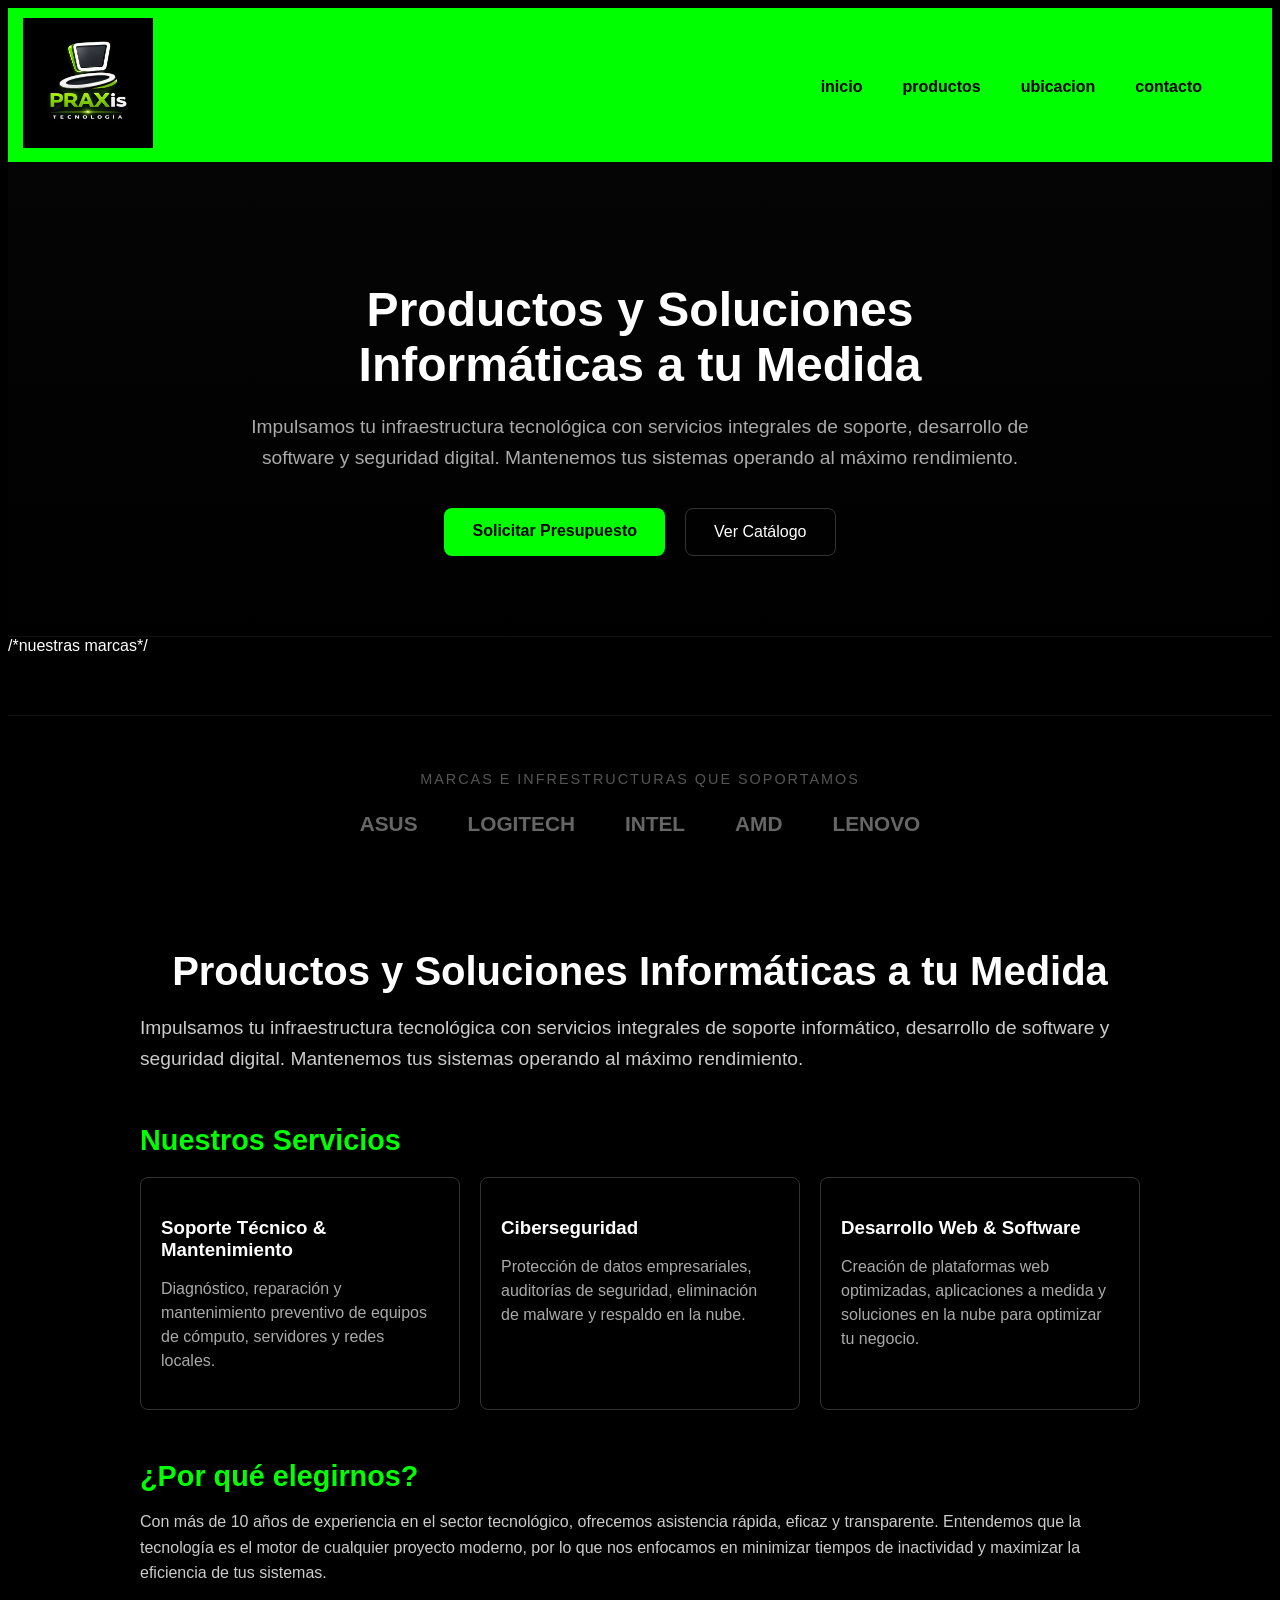
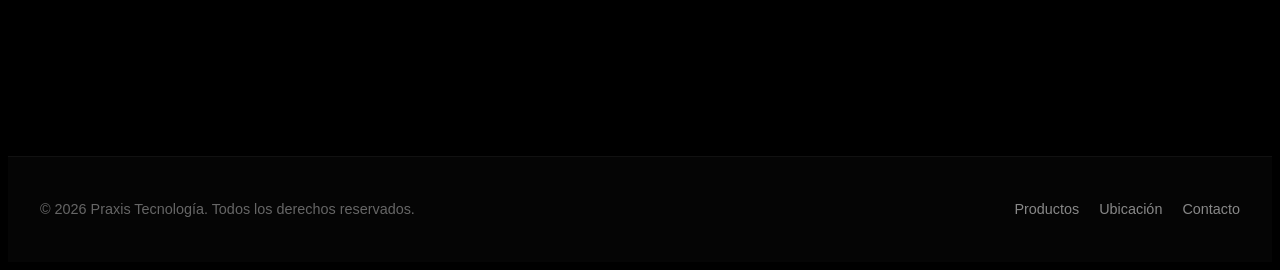
==== index.html @ f0b59605 "primer commit" ====
<!DOCTYPE html>
<html lang="es">
<head>
    <meta charset="UTF-8">
    <meta name="viewport" content="width=device-width, initial-scale=1.0">
    <title>praxis tecnologia</title>
    <link rel="stylesheet" href="./CSS/styles.css">
</head>
<body>

    <head>
<header class="site-header" id="siteHeader">
 <div class="container header-inner">
    <a href="#top" class="brand" aria-label="Praxis Tecnología - Inicio">
        <img src="./media/praxis logo.jpeg" alt="Praxis Tecnología" class="header-logo">
    </a>

    <nav class="main-nav" id="mainNav" aria-label="Navegación principal">
    <nav class="main-nav" id="mainNav" aria-label="Navegación principal">
        <ul class="menu">
            <li><a href="#">inicio</a></li>
            <li><a href="./page/productos.html">productos</a></li>
            <li><a href="./page/ubicacion.html">ubicacion</a></li>
            <li><a href="./page/contactos.html">contacto</a></li>
        </ul>
    </nav>
  </div>
</header>
         <section class="hero-section">
    <div class="hero-content">
        <h1>Productos y Soluciones Informáticas a tu Medida</h1>
        <p>Impulsamos tu infraestructura tecnológica con servicios integrales de soporte, desarrollo de software y seguridad digital. Mantenemos tus sistemas operando al máximo rendimiento.</p>
        <div class="hero-buttons">
            <a href="./page/contactos.html" class="btn-hero-primary">Solicitar Presupuesto</a>
            <a href="./page/productos.html" class="btn-hero-secondary">Ver Catálogo</a>
        </div>
    </div>
</section>

/*nuestras marcas*/
<section class="marcas-section">
    <p>Marcas e Infrestructuras que Soportamos</p>
    <div class="marcas-grid">
        <span>ASUS</span>
        <span>LOGITECH</span>
        <span>INTEL</span>
        <span>AMD</span>
        <span>LENOVO</span>
    </div>
</section>


    
    <main style="padding: 40px 20px; max-width: 1000px; margin: 0 auto;">

        <!-- Sección de Bienvenida / Hero -->
        <section id="inicio" style="margin-bottom: 50px;">
            <h1 style="font-size: 2.5rem; margin-bottom: 15px;">Productos y Soluciones Informáticas a tu Medida</h1>
            <p style="font-size: 1.2rem; line-height: 1.6; color: #cccccc;">
                Impulsamos tu infraestructura tecnológica con servicios integrales de soporte informático, 
                desarrollo de software y seguridad digital. Mantenemos tus sistemas operando al máximo rendimiento.
            </p>
        </section>

        <!-- Sección de Servicios / Características -->
        <section id="servicios" style="margin-bottom: 50px;">
            <h2 style="font-size: 1.8rem; margin-bottom: 20px; color: lime;">Nuestros Servicios</h2>
            
            <div style="display: flex; flex-wrap: wrap; gap: 20px;">
                <!-- Servicio 1 -->
                <article style="border: 1px solid #333; padding: 20px; border-radius: 8px; flex: 1 1 250px;">
                    <h3 style="margin-bottom: 10px;">Soporte Técnico & Mantenimiento</h3>
                    <p style="line-height: 1.5; color: #aaaaaa;">
                        Diagnóstico, reparación y mantenimiento preventivo de equipos de cómputo, servidores y redes locales.
                    </p>
                </article>

                <!-- Servicio 2 -->
                <article style="border: 1px solid #333; padding: 20px; border-radius: 8px; flex: 1 1 250px;">
                    <h3 style="margin-bottom: 10px;">Ciberseguridad</h3>
                    <p style="line-height: 1.5; color: #aaaaaa;">
                        Protección de datos empresariales, auditorías de seguridad, eliminación de malware y respaldo en la nube.
                    </p>
                </article>

                <!-- Servicio 3 -->
                <article style="border: 1px solid #333; padding: 20px; border-radius: 8px; flex: 1 1 250px;">
                    <h3 style="margin-bottom: 10px;">Desarrollo Web & Software</h3>
                    <p style="line-height: 1.5; color: #aaaaaa;">
                        Creación de plataformas web optimizadas, aplicaciones a medida y soluciones en la nube para optimizar tu negocio.
                    </p>
                </article>
            </div>
        </section>

        <!-- Sección Sobre Nosotros -->
        <section id="nosotros" style="margin-bottom: 50px;">
            <h2 style="font-size: 1.8rem; margin-bottom: 15px; color:lime;">¿Por qué elegirnos?</h2>
            <p style="line-height: 1.6; color: #cccccc; margin-bottom: 15px;">
                Con más de 10 años de experiencia en el sector tecnológico, ofrecemos asistencia rápida, eficaz y transparente. 
                Entendemos que la tecnología es el motor de cualquier proyecto moderno, por lo que nos enfocamos en minimizar 
                tiempos de inactividad y maximizar la eficiencia de tus sistemas.
            </p>
        </section>

    </main>

    
        <footer class="site-footer">
    <div class="footer-content">
        <p>&copy; 2026 Praxis Tecnología. Todos los derechos reservados.</p>
        <div class="footer-links">
            <a href="./page/productos.html">Productos</a>
            <a href="./page/ubicacion.html">Ubicación</a>
            <a href="./page/contactos.html">Contacto</a>
        </div>
    </div>
</footer>
</body>
</html>
---- CSS/styles.css ----
body {
    background-color: #000000;
    color: #ffffff;
    font-family: Arial, Helvetica, sans-serif;
}

header {
    background-color: lime;
    color: #000000;
    padding: 10px 15px;
}

nav li{
    text-align: center;
    margin-left: auto;
}

nav ul {
    list-style: none; 
    display: flex;
    gap: 20px; 
    justify-content: flex-start; 
}

nav a {
    color: #ffffff; 
    text-decoration: none; 
    font-weight: bold;
    font-size: 16px;
    transition: opacity 0.3s ease;
}

nav a:hover {
    opacity: 0.8;
}

.header-logo {
    height: 130px;             
    width: auto;               
    object-fit: contain;
    margin-right: auto;
}

.header-inner {
    display: flex;
    align-items: center;       
    justify-content: space-between;
    width: 100%;
}    

.logo-container {
    display: flex;
    align-items: center;
}

.menu {
    display: flex;
    list-style-type: none;
    padding: 35px;
}

.menu li {
    color: white;
    font-size: 20px;
    list-style: none;
    margin-right: 20px;
    cursor: pointer;
}

.menu li a{
    color:rgb(0, 0, 0);
    text-decoration: none;
}

.menu li a:hover {
    color: #b9ae0b;
    text-decoration: underline;
}

/*seccion productos*/

.hero-section {
    padding: 80px 20px;
    text-align: center;
    background: linear-gradient(180deg, #050505 0%, #000000 100%);
    border-bottom: 1px solid #111;
}
.hero-content {
    max-width: 800px;
    margin: 0 auto;
}
.hero-content h1 {
    font-size: 3rem;
    margin-bottom: 20px;
    color: #ffffff;
}
.hero-content p {
    font-size: 1.2rem;
    color: #aaaaaa;
    line-height: 1.6;
    margin-bottom: 35px;
}
.hero-buttons {
    display: flex;
    justify-content: center;
    gap: 20px;
}
/* Botones Estilizados */
.btn-hero-primary {
    background-color: lime;
    color: #000;
    padding: 14px 28px;
    border-radius: 8px;
    font-weight: bold;
    text-decoration: none;
    transition: all 0.3s ease;
}
.btn-hero-primary:hover {
    background-color: #00cc00;
    transform: translateY(-2px);
}
.btn-hero-secondary {
    background-color: transparent;
    color: #fff;
    padding: 14px 28px;
    border-radius: 8px;
    border: 1px solid #333;
    text-decoration: none;
    transition: all 0.3s ease;
}
.btn-hero-secondary:hover {
    background-color: #111;
    border-color: lime;
}

/* Estilos generales de la página de productos */
main {
    padding: 40px 20px;
    max-width: 1200px;
    margin: 0 auto;
}

main h1 {
    text-align: center;
    font-size: 2.5rem;
    margin-bottom: 40px;
    color: #ffffff;
}

.categoria-seccion {
    margin-bottom: 50px;
}

.categoria-seccion h2 {
    font-size: 1.8rem;
    color: lime; /* Combinando con el verde de tu marca */
    border-bottom: 2px solid #222;
    padding-bottom: 10px;
    margin-bottom: 25px;
}

/* Cuadrícula de Productos */
.productos-grid {
    display: grid;
    grid-template-columns: repeat(auto-fill, minmax(250px, 1fr));
    gap: 25px;
}

/* Tarjeta individual de Producto */
.producto-card {
    background-color: #111111;
    border: 1px solid #222222;
    border-radius: 12px;
    padding: 20px;
    display: flex;
    flex-direction: column;
    align-items: center;
    text-align: center;
    transition: transform 0.3s ease, border-color 0.3s ease;
}

/* Efecto visual al pasar el mouse por la tarjeta */
.producto-card:hover {
    transform: translateY(-5px);
    border-color: lime;
}

/* Control estricto del tamaño de las imágenes */
.producto-card img {
    width: 100%;
    height: 200px;
    object-fit: contain; /* Evita que las imágenes se distorsionen o estiren */
    background-color: #1a1a1a;
    border-radius: 8px;
    margin-bottom: 15px;
}

.producto-card h3 {
    font-size: 1.1rem;
    color: #ffffff;
    margin: 10px 0;
    min-height: 44px; /* Asegura alineación si un título es más largo que otro */
    display: flex;
    align-items: center;
}

/* Estilo para destacar el precio */
.producto-card .precio {
    font-size: 1.3rem;
    font-weight: bold;
    color: lime;
    margin-top: auto; /* Empuja el precio siempre al fondo de la tarjeta */
}

/*seccion ubicacion*/

/* Contenedor Principal de Ubicación */
.ubicacion-container {
    padding: 60px 20px;
    max-width: 1200px;
    margin: 0 auto;
    color: #ffffff;
}

.ubicacion-container h1 {
    text-align: center;
    font-size: 2.5rem;
    margin-bottom: 10px;
}

.ubicacion-container .subtitulo {
    text-align: center;
    color: #cccccc;
    margin-bottom: 50px;
    font-size: 1.1rem;
}

/* Diseño en dos columnas (Responsivo) */
.ubicacion-layout {
    display: grid;
    grid-template-columns: 1fr 1fr;
    gap: 40px;
    align-items: start;
}

/* Si la pantalla es chica (Celulares), se pone una columna arriba de otra */
/*media (max-width: 768px) {
    .ubicacion-layout {
        grid-template-columns: 1fr;
    }
}*/

/* Tarjetas de Información */
.info-contacto {
    display: flex;
    flex-direction: column;
    gap: 20px;
}

.info-card {
    background-color: #111111;
    border: 1px solid #222222;
    padding: 20px;
    border-radius: 12px;
    transition: border-color 0.3s ease;
}

.info-card:hover {
    border-color: lime; /* Resalta en verde al pasar el mouse */
}

.info-card h3 {
    color: lime;
    margin-bottom: 10px;
    font-size: 1.2rem;
}

.info-card p {
    color: #e0e0e0;
    margin: 5px 0;
    line-height: 1.5;
}

/* Contenedor del Mapa */
.mapa-contenedor {
    border-radius: 16px;
    overflow: hidden; /* Redondea las esquinas del mapa de Google */
    border: 1px solid #222222;
    box-shadow: 0 10px 30px rgba(0, 0, 0, 0.5);
}

/* Contenedor General de Contacto */
.contacto-container {
    padding: 60px 20px;
    max-width: 1200px;
    margin: 0 auto;
    color: #ffffff;
}

.contacto-container h1 {
    text-align: center;
    font-size: 2.5rem;
    margin-bottom: 10px;
}

.contacto-container .subtitulo {
    text-align: center;
    color: #cccccc;
    margin-bottom: 50px;
}

/* Layout en dos columnas */
.contacto-layout {
    display: grid;
    grid-template-columns: 1fr 1.2fr;
    gap: 50px;
    align-items: start;
}

/*@media (max-width: 768px) {
    .contacto-layout {
        grid-template-columns: 1fr;
    }
}*/

/* Estilos de la sección de Redes */
.contacto-redes h2, .contacto-formulario h2 {
    color: lime;
    font-size: 1.6rem;
    margin-bottom: 20px;
}

.redes-links {
    display: flex;
    flex-direction: column;
    gap: 15px;
    margin-top: 25px;
}

.red-card {
    display: flex;
    align-items: center;
    gap: 15px;
    background-color: #111111;
    border: 1px solid #222222;
    padding: 15px 20px;
    border-radius: 12px;
    text-decoration: none;
    color: #ffffff;
    font-weight: bold;
    transition: transform 0.3s ease, border-color 0.3s ease;
}

.red-card:hover {
    transform: translateX(5px);
    border-color: lime;
}

.icono-social {
    width: 40px;
    height: 40px;
    object-fit: contain;
    border-radius: 8px;
}

/* Estilos del Formulario */
.contacto-formulario {
    background-color: #111111;
    border: 1px solid #222222;
    padding: 30px;
    border-radius: 16px;
}

.form-group-row {
    display: grid;
    grid-template-columns: 1fr 1fr;
    gap: 15px;
}

.form-group {
    display: flex;
    flex-direction: column;
    gap: 8px;
    margin-bottom: 18px;
}

.form-group label {
    font-size: 0.9rem;
    color: #aaaaaa;
}

/* Estilización de los campos de texto y selectores */
.contacto-formulario input[type="text"],
.contacto-formulario input[type="email"],
.contacto-formulario input[type="number"],
.contacto-formulario select,
.contacto-formulario textarea {
    background-color: #1a1a1a;
    border: 1px solid #333333;
    padding: 12px;
    border-radius: 8px;
    color: #ffffff;
    font-family: inherit;
    font-size: 1rem;
    transition: border-color 0.3s ease;
}

.contacto-formulario input:focus,
.contacto-formulario select:focus,
.contacto-formulario textarea:focus {
    outline: none;
    border-color: lime;
}

/* Radios y Checkbox */
.form-group-radio {
    margin-bottom: 18px;
}

.radio-options {
    display: flex;
    gap: 20px;
    margin-top: 8px;
}

.form-group-checkbox {
    margin-bottom: 25px;
}

/* Botones profesionales */
.form-botones {
    display: flex;
    justify-content: flex-end;
    gap: 15px;
}

.btn-primario, .btn-secundario {
    padding: 12px 25px;
    border-radius: 8px;
    font-size: 1rem;
    font-weight: bold;
    cursor: pointer;
    transition: all 0.3s ease;
}

.btn-primario {
    background-color: lime;
    color: #000000;
    border: none;
}

.btn-primario:hover {
    background-color: #00cc00;
    transform: translateY(-2px);
}

.btn-secundario {
    background-color: transparent;
    color: #aaaaaa;
    border: 1px solid #333333;
}

.btn-secundario:hover {
    background-color: #222222;
    color: #ffffff;
}


/*seccion inico banner*/

.hero-section {
    padding: 80px 20px;
    text-align: center;
    background: linear-gradient(180deg, #050505 0%, #000000 100%);
    border-bottom: 1px solid #111;
}
.hero-content {
    max-width: 800px;
    margin: 0 auto;
}
.hero-content h1 {
    font-size: 3rem;
    margin-bottom: 20px;
    color: #ffffff;
}
.hero-content p {
    font-size: 1.2rem;
    color: #aaaaaa;
    line-height: 1.6;
    margin-bottom: 35px;
}
.hero-buttons {
    display: flex;
    justify-content: center;
    gap: 20px;
}
/* Botones Estilizados */
.btn-hero-primary {
    background-color: lime;
    color: #000;
    padding: 14px 28px;
    border-radius: 8px;
    font-weight: bold;
    text-decoration: none;
    transition: all 0.3s ease;
}
.btn-hero-primary:hover {
    background-color: #00cc00;
    transform: translateY(-2px);
}
.btn-hero-secondary {
    background-color: transparent;
    color: #fff;
    padding: 14px 28px;
    border-radius: 8px;
    border: 1px solid #333;
    text-decoration: none;
    transition: all 0.3s ease;
}
.btn-hero-secondary:hover {
    background-color: #111;
    border-color: lime;
}


/*seccion inicio nuestro servicios*/

/* Busca el contenedor de tus 3 servicios en el CSS y usa esto */
.servicios-container {
    display: grid;
    grid-template-columns: repeat(auto-fit, minmax(280px, 1fr));
    gap: 25px;
    margin-top: 30px;
}

/* Modifica la clase de tus tarjetas individuales */
.servicio-card {
    background-color: #0b0b0b;
    border: 1px solid #1a1a1a;
    border-radius: 12px;
    padding: 30px;
    transition: all 0.3s ease;
}

/* Efecto interactivo profesional */
.servicio-card:hover {
    transform: translateY(-5px);
    border-color: lime;
    box-shadow: 0 10px 20px rgba(0, 255, 0, 0.05);
}


 /*marcas*/
 .marcas-section {
    padding: 40px 20px;
    text-align: center;
    border-top: 1px solid #111;
    margin-top: 60px;
}
.marcas-section p {
    color: #555555;
    font-size: 0.9rem;
    text-transform: uppercase;
    letter-spacing: 2px;
    margin-bottom: 25px;
}
.marcas-grid {
    display: flex;
    justify-content: center;
    align-items: center;
    gap: 50px;
    flex-wrap: wrap;
    opacity: 0.4; /* Se mantienen sutiles en el fondo */
}
.marcas-grid span {
    font-weight: bold;
    font-size: 1.3rem;
    color: #ffffff;
}

/*footer*/


.site-footer {
    background-color: #050505;
    padding: 30px 20px;
    border-top: 1px solid #111;
    margin-top: 80px;
    font-size: 0.9rem;
}
.footer-content {
    max-width: 1200px;
    margin: 0 auto;
    display: flex;
    justify-content: space-between;
    align-items: center;
    color: #666666;
}
.footer-links {
    display: flex;
    gap: 20px;
}
.footer-links a {
    color: #888888;
    text-decoration: none;
    transition: color 0.2s ease;
}
.footer-links a:hover {
    color: lime;
}

/*@media (max-width: 600px) {
    .footer-content {
        flex-direction: column;
        gap: 15px;
        text-align: center;
    }
}*/
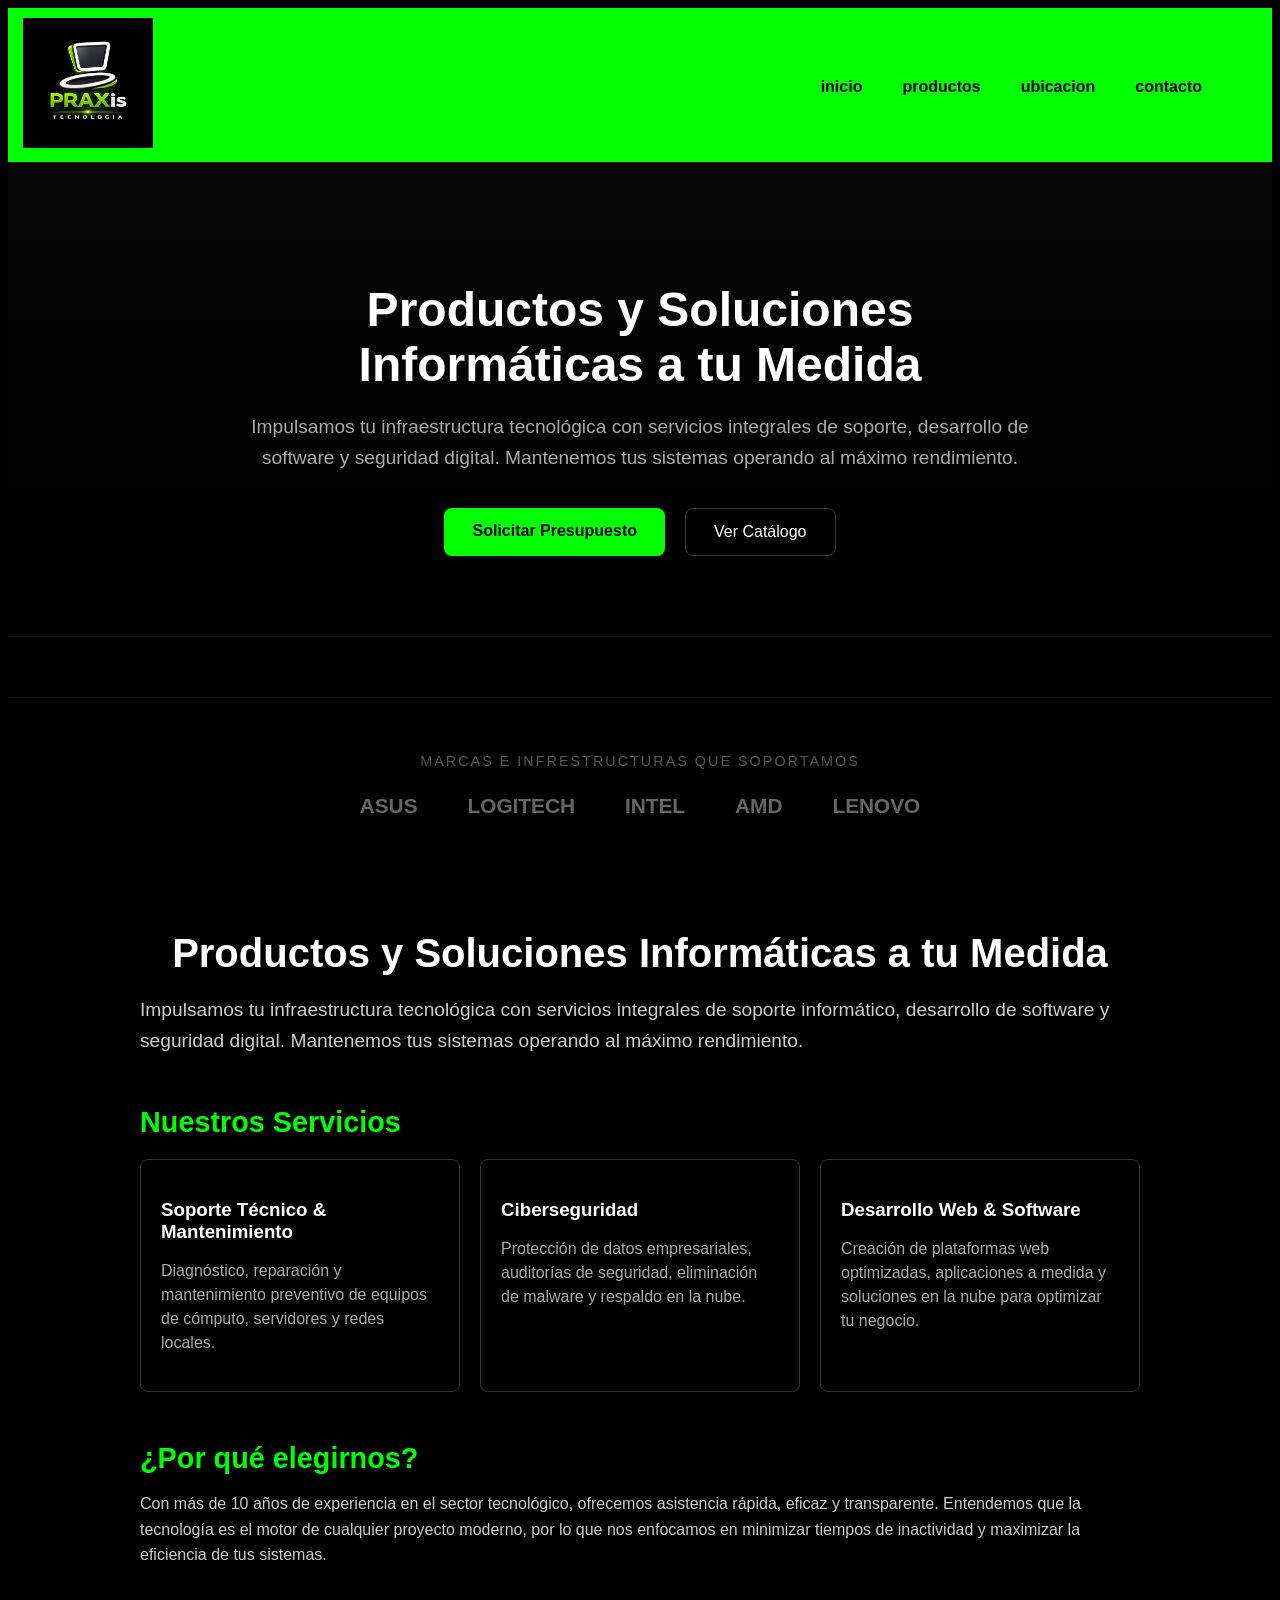
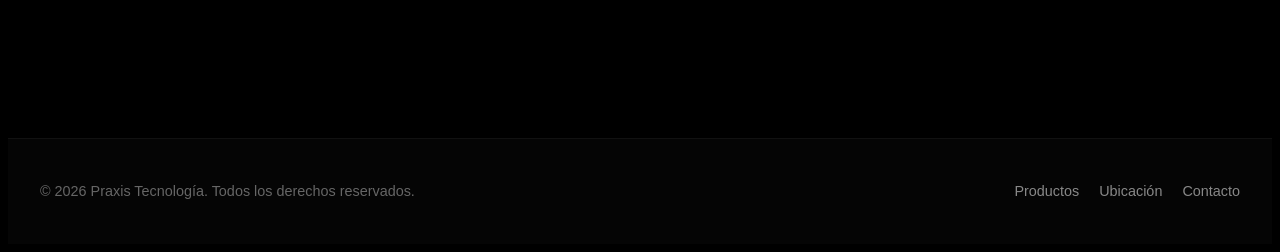
==== commit 03a2e5b4: "arreglo de errores" ====
--- a/index.html
+++ b/index.html
@@ -37,7 +37,7 @@
     </div>
 </section>
 
-/*nuestras marcas*/
+
 <section class="marcas-section">
     <p>Marcas e Infrestructuras que Soportamos</p>
     <div class="marcas-grid">
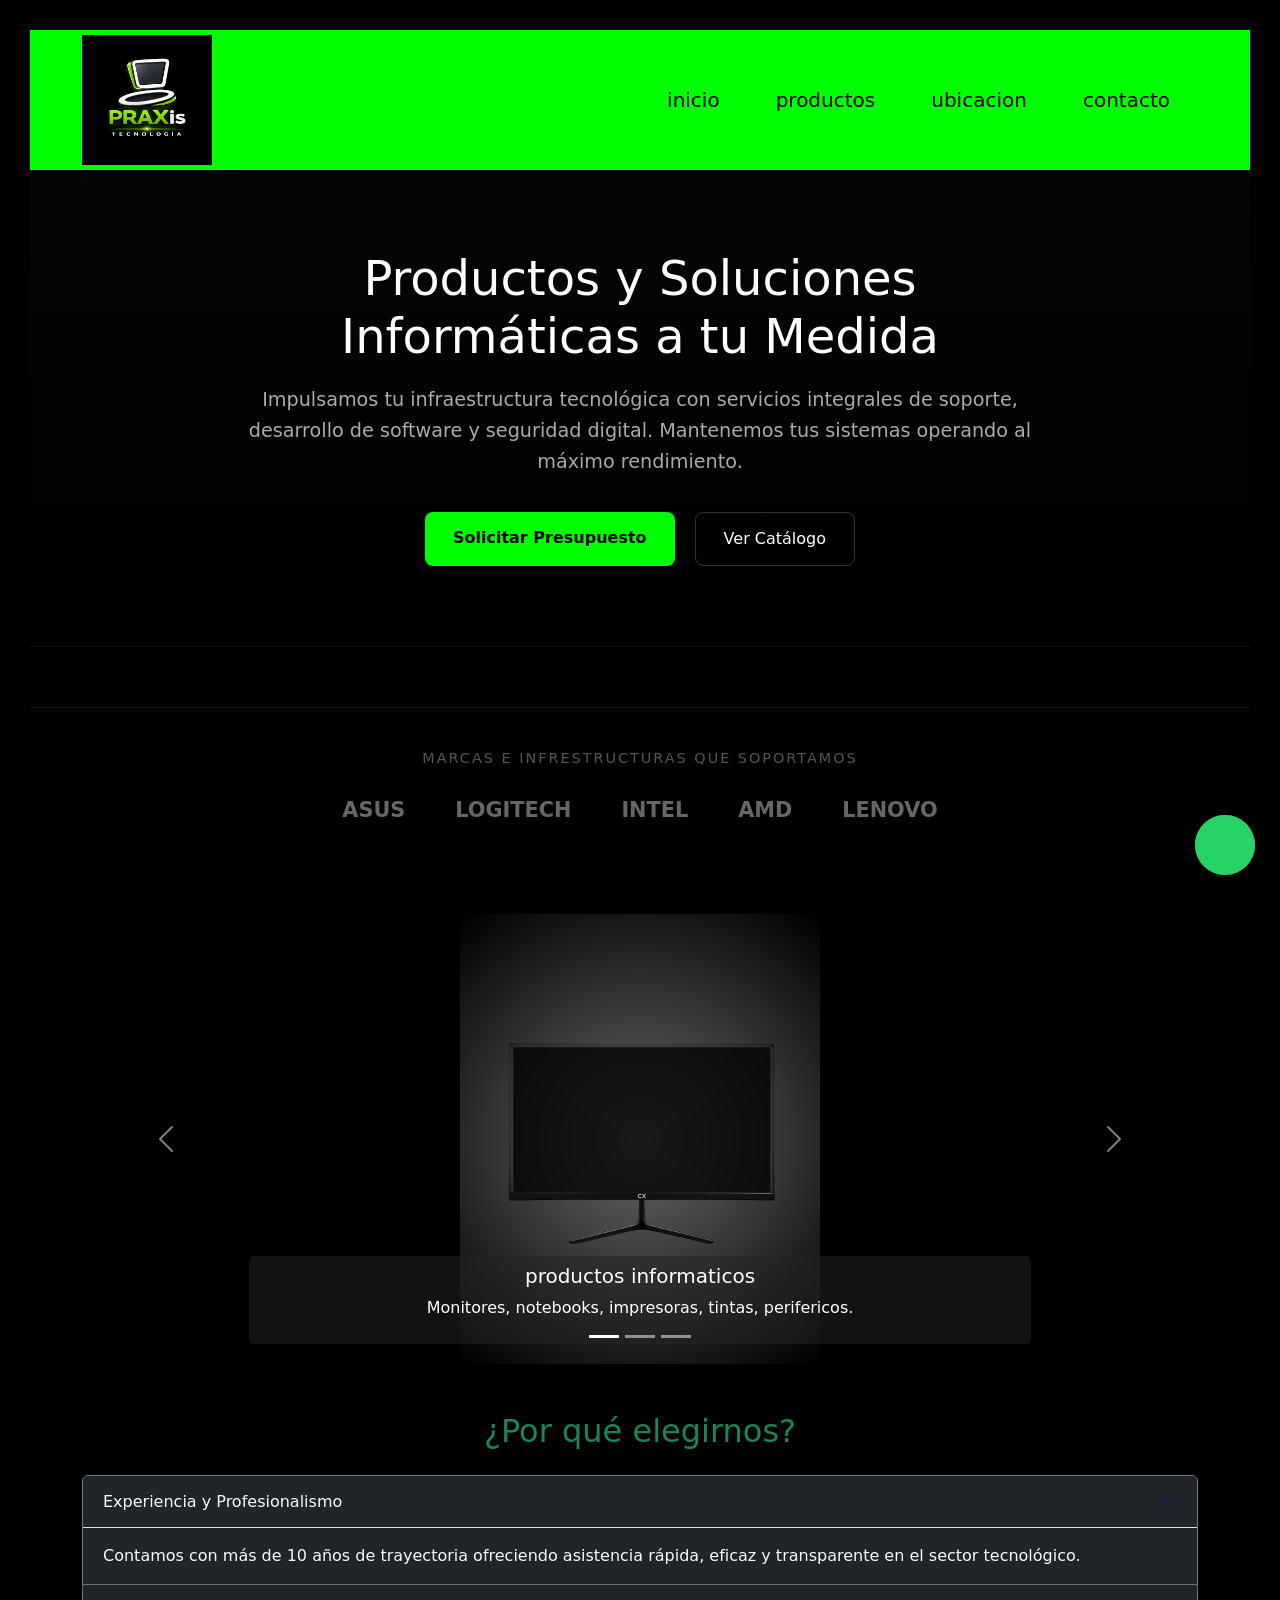
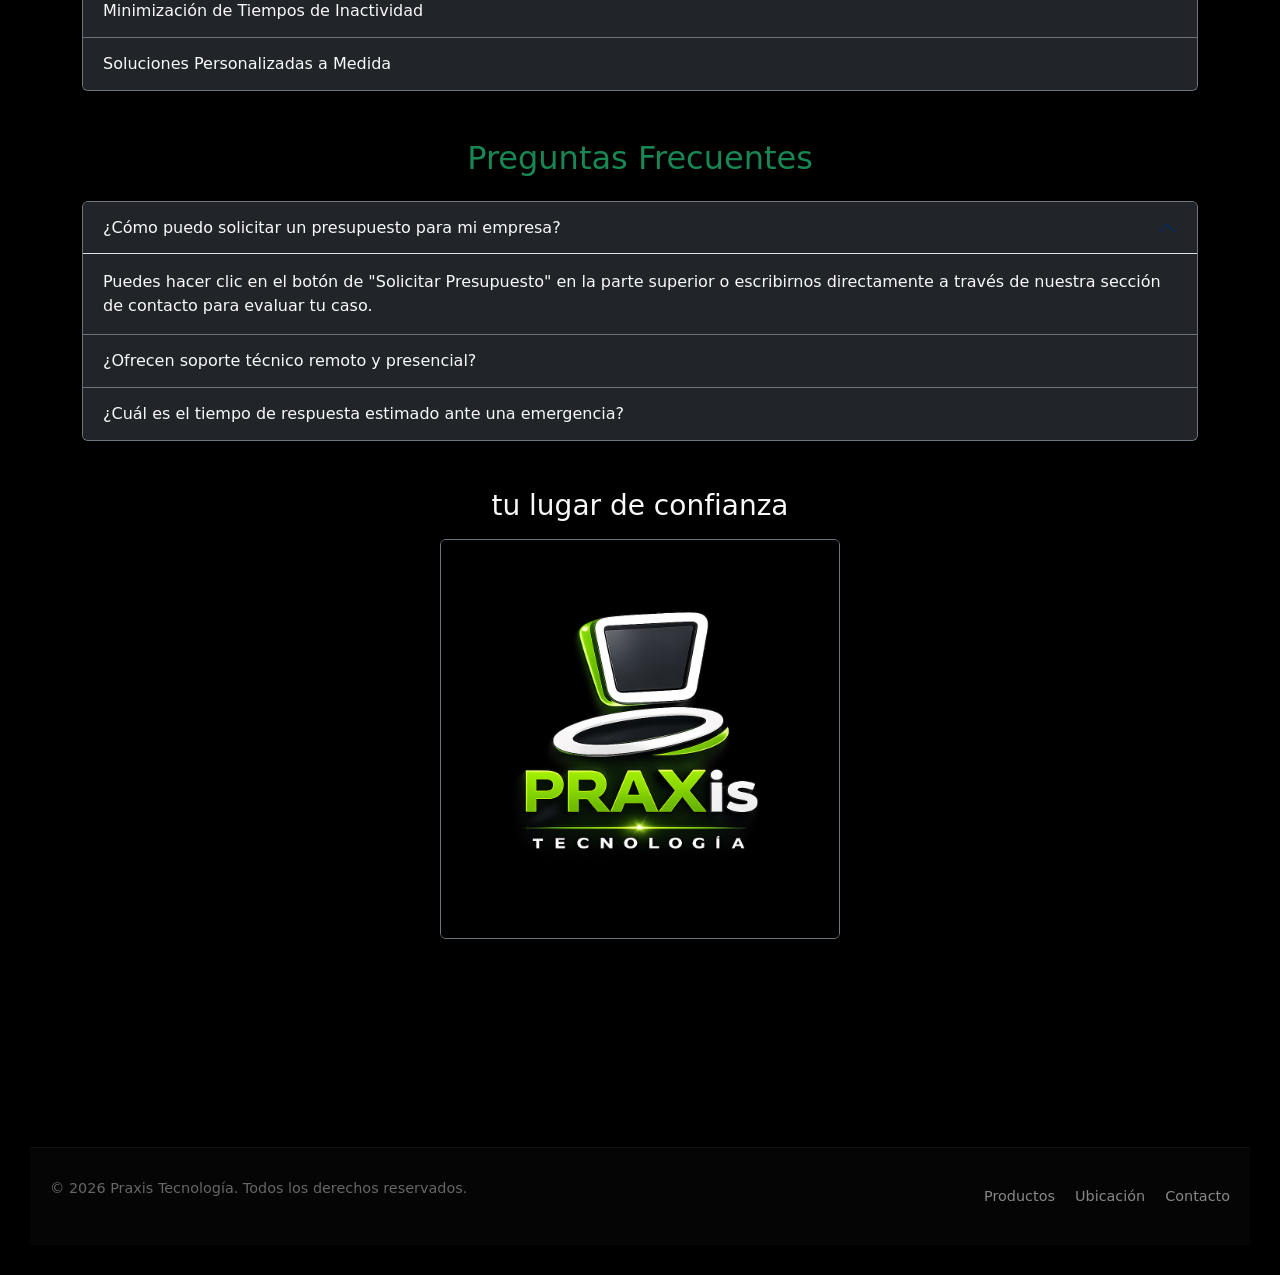
==== commit 1963161f: "modifico entrega N3" ====
--- a/index.html
+++ b/index.html
@@ -5,27 +5,33 @@
     <meta name="viewport" content="width=device-width, initial-scale=1.0">
     <title>praxis tecnologia</title>
     <link rel="stylesheet" href="./CSS/styles.css">
+    <link href="https://cdn.jsdelivr.net/npm/bootstrap@5.3.8/dist/css/bootstrap.min.css" rel="stylesheet" integrity="sha384-sRIl4kxILFvY47J16cr9ZwB07vP4J8+LH7qKQnuqkuIAvNWLzeN8tE5YBujZqJLB" crossorigin="anonymous">
+
 </head>
 <body>
 
     <head>
-<header class="site-header" id="siteHeader">
- <div class="container header-inner">
-    <a href="#top" class="brand" aria-label="Praxis Tecnología - Inicio">
-        <img src="./media/praxis logo.jpeg" alt="Praxis Tecnología" class="header-logo">
-    </a>
-
-    <nav class="main-nav" id="mainNav" aria-label="Navegación principal">
-    <nav class="main-nav" id="mainNav" aria-label="Navegación principal">
-        <ul class="menu">
-            <li><a href="#">inicio</a></li>
-            <li><a href="./page/productos.html">productos</a></li>
-            <li><a href="./page/ubicacion.html">ubicacion</a></li>
-            <li><a href="./page/contactos.html">contacto</a></li>
-        </ul>
-    </nav>
-  </div>
+<header class="site-header navbar navbar-expand-lg py-0" id="siteHeader">
+    <div class="container header-inner">
+        <a href="./index.html" class="brand navbar-brand" aria-label="Praxis Tecnología - Inicio">
+            <img src="./media/praxis logo.jpeg" alt="Praxis Tecnología" class="header-logo elemento-flotante">
+        </a>
+
+        <button class="navbar-toggler border-0" type="button" data-bs-toggle="collapse" data-bs-target="#mainNav" aria-controls="mainNav" aria-expanded="false" aria-label="Navegación principal">
+            <span class="navbar-toggler-icon"></span>
+        </button>
+
+        <nav class="collapse navbar-collapse justify-content-end main-nav" id="mainNav" aria-label="Navegación principal">
+            <ul class="menu navbar-nav ms-auto align-items-center">
+                <li class="nav-item"><a class="nav-link" href="#">inicio</a></li>
+                <li class="nav-item"><a class="nav-link" href="./page/productos.html">productos</a></li>
+                <li class="nav-item"><a class="nav-link" href="./page/ubicacion.html">ubicacion</a></li>
+                <li class="nav-item"><a class="nav-link" href="./page/contactos.html">contacto</a></li>
+            </ul>
+        </nav>
+    </div>
 </header>
+
          <section class="hero-section">
     <div class="hero-content">
         <h1>Productos y Soluciones Informáticas a tu Medida</h1>
@@ -49,59 +55,151 @@
     </div>
 </section>
 
-
+<div class="container my-5">
+
+    <div id="miCarrusel" class="carousel slide mb-5" data-bs-ride="carousel">
+        <div class="carousel-indicators">
+            <button type="button" data-bs-target="#miCarrusel" data-bs-slide-to="0" class="active" aria-current="true" aria-label="Slide 1"></button>
+            <button type="button" data-bs-target="#miCarrusel" data-bs-slide-to="1" aria-label="Slide 2"></button>
+            <button type="button" data-bs-target="#miCarrusel" data-bs-slide-to="2" aria-label="Slide 3"></button>
+        </div>
+        <div class="carousel-inner rounded shadow">
+            
+            <div class="carousel-item active" data-bs-interval="5000">
+                <img src="./media/monitores.png" class="d-block w-100" alt="Soporte y Tecnología" style="height: 450px; object-fit: contain;">
+                <div class="carousel-caption d-none d-md-block bg-dark bg-opacity-50 rounded p-2">
+                    <h5>productos informaticos</h5>
+                    <p>Monitores, notebooks, impresoras, tintas, perifericos.</p>
+                </div>
+            </div>
+            <!-- Imagen 2 -->
+            <div class="carousel-item" data-bs-interval="5000">
+                <img src="./media/taller-2.jpeg" class="d-block w-100" alt="Ciberseguridad" style="height: 450px; object-fit: contain;">
+                <div class="carousel-caption d-none d-md-block bg-dark bg-opacity-50 rounded p-2">
+                    <h5>Servicio tecnico oficial</h5>
+                    <p>Servicio técnico especializado para la reparación y mantenimiento de equipos informáticos.</p>
+                </div>
+            </div>
+            <!-- Imagen 3 -->
+            <div class="carousel-item" data-bs-interval="5000">
+                <img src="./media/libreria.png" class="d-block w-100" alt="Desarrollo Web" style="height: 450px; object-fit: contain;">
+                <div class="carousel-caption d-none d-md-block bg-dark bg-opacity-50 rounded p-2">
+                    <h5>Articulos de libreria</h5>
+                    <p>Libros, cuadernos, biromes, y otros artículos de papelería.</p>
+                </div>
+            </div>
+        </div>
+        <!-- Controles de navegación lateral -->
+        <button class="carousel-control-prev" type="button" data-bs-target="#miCarrusel" data-bs-slide="prev">
+            <span class="carousel-control-prev-icon" aria-hidden="true"></span>
+            <span class="visually-hidden">Anterior</span>
+        </button>
+        <button class="carousel-control-next" type="button" data-bs-target="#miCarrusel" data-bs-slide="next">
+            <span class="carousel-control-next-icon" aria-hidden="true"></span>
+            <span class="visually-hidden">Siguiente</span>
+        </button>
+    </div>
+
+    <section class="mb-5">
+        <h2 class="text-success mb-4 text-center">¿Por qué elegirnos?</h2>
+        <div class="accordion" id="acordeonPorQueElegirnos">
+
+
+            <div class="accordion-item bg-dark text-light border-secondary">
+                <h3 class="accordion-header" id="headingOne">
+                    <button class="accordion-button bg-dark text-light" type="button" data-bs-toggle="collapse" data-bs-target="#collapseOne" aria-expanded="true" aria-controls="collapseOne">
+                        Experiencia y Profesionalismo
+                    </button>
+                </h3>
+                <div id="collapseOne" class="accordion-collapse collapse show" aria-labelledby="headingOne" data-bs-parent="#acordeonPorQueElegirnos">
+                    <div class="accordion-body">
+                        Contamos con más de 10 años de trayectoria ofreciendo asistencia rápida, eficaz y transparente en el sector tecnológico.
+                    </div>
+                </div>
+            </div>
+
+            <div class="accordion-item bg-dark text-light border-secondary">
+                <h3 class="accordion-header" id="headingTwo">
+                    <button class="accordion-button collapsed bg-dark text-light" type="button" data-bs-toggle="collapse" data-bs-target="#collapseTwo" aria-expanded="false" aria-controls="collapseTwo">
+                        Minimización de Tiempos de Inactividad
+                    </button>
+                </h3>
+                <div id="collapseTwo" class="accordion-collapse collapse" aria-labelledby="headingTwo" data-bs-parent="#acordeonPorQueElegirnos">
+                    <div class="accordion-body">
+                        Entendemos que la tecnología es el motor de tu proyecto moderno, por lo que nos enfocamos en mantener tus sistemas operando al máximo rendimiento.
+                    </div>
+                </div>
+            </div>
+
+            <div class="accordion-item bg-dark text-light border-secondary">
+                <h3 class="accordion-header" id="headingThree">
+                    <button class="accordion-button collapsed bg-dark text-light" type="button" data-bs-toggle="collapse" data-bs-target="#collapseThree" aria-expanded="false" aria-controls="collapseThree">
+                        Soluciones Personalizadas a Medida
+                    </button>
+                </h3>
+                <div id="collapseThree" class="accordion-collapse collapse" aria-labelledby="headingThree" data-bs-parent="#acordeonPorQueElegirnos">
+                    <div class="accordion-body">
+                        No ofrecemos soluciones genéricas; adaptamos cada servicio de soporte, desarrollo o seguridad a las necesidades exactas de tu infraestructura.
+                    </div>
+                </div>
+            </div>
+        </div>
+    </section>
+
+    
+
+    <section class="mb-5">
+        <h2 class="text-success mb-4 text-center">Preguntas Frecuentes</h2>
+        <div class="accordion" id="acordeonFAQ">
+            <!-- Pregunta 1 -->
+            <div class="accordion-item bg-dark text-light border-secondary">
+                <h3 class="accordion-header" id="faqOne">
+                    <button class="accordion-button bg-dark text-light" type="button" data-bs-toggle="collapse" data-bs-target="#collapseFaqOne" aria-expanded="true" aria-controls="collapseFaqOne">
+                        ¿Cómo puedo solicitar un presupuesto para mi empresa?
+                    </button>
+                </h3>
+                <div id="collapseFaqOne" class="accordion-collapse collapse show" aria-labelledby="faqOne" data-bs-parent="#acordeonFAQ">
+                    <div class="accordion-body">
+                        Puedes hacer clic en el botón de "Solicitar Presupuesto" en la parte superior o escribirnos directamente a través de nuestra sección de contacto para evaluar tu caso.
+                    </div>
+                </div>
+            </div>
+            <!-- Pregunta 2 -->
+            <div class="accordion-item bg-dark text-light border-secondary">
+                <h3 class="accordion-header" id="faqTwo">
+                    <button class="accordion-button collapsed bg-dark text-light" type="button" data-bs-toggle="collapse" data-bs-target="#collapseFaqTwo" aria-expanded="false" aria-controls="collapseFaqTwo">
+                        ¿Ofrecen soporte técnico remoto y presencial?
+                    </button>
+                </h3>
+                <div id="collapseFaqTwo" class="accordion-collapse collapse" aria-labelledby="faqTwo" data-bs-parent="#acordeonFAQ">
+                    <div class="accordion-body">
+                        Sí, brindamos asistencia remota inmediata para incidencias de software y soporte presencial programado o de emergencia para infraestructura de cómputo y redes locales.
+                    </div>
+                </div>
+            </div>
+            <!-- Pregunta 3 -->
+            <div class="accordion-item bg-dark text-light border-secondary">
+                <h3 class="accordion-header" id="faqThree">
+                    <button class="accordion-button collapsed bg-dark text-light" type="button" data-bs-toggle="collapse" data-bs-target="#collapseFaqThree" aria-expanded="false" aria-controls="collapseFaqThree">
+                        ¿Cuál es el tiempo de respuesta estimado ante una emergencia?
+                    </button>
+                </h3>
+                <div id="collapseFaqThree" class="accordion-collapse collapse" aria-labelledby="faqThree" data-bs-parent="#acordeonFAQ">
+                    <div class="accordion-body">
+                        Depende del tipo de contrato de mantenimiento que poseas, pero nuestros canales de emergencia priorizan incidencias críticas para reducir el tiempo de inactividad al mínimo.
+                    </div>
+                </div>
+            </div>
+        </div>
+    </section>
+
+    <section class="text-center mb-5">
+        <h3 class="text-light mb-3">tu lugar de confianza</h3>
+        <img src="./media/praxis logo.jpeg" class="img-fluid rounded shadow border border-secondary elemento-flotante" alt="Infraestructura tecnológica" style="max-height: 400px; width: auto;">
+    </section>
+</div>
     
     <main style="padding: 40px 20px; max-width: 1000px; margin: 0 auto;">
-
-        <!-- Sección de Bienvenida / Hero -->
-        <section id="inicio" style="margin-bottom: 50px;">
-            <h1 style="font-size: 2.5rem; margin-bottom: 15px;">Productos y Soluciones Informáticas a tu Medida</h1>
-            <p style="font-size: 1.2rem; line-height: 1.6; color: #cccccc;">
-                Impulsamos tu infraestructura tecnológica con servicios integrales de soporte informático, 
-                desarrollo de software y seguridad digital. Mantenemos tus sistemas operando al máximo rendimiento.
-            </p>
-        </section>
-
-        <!-- Sección de Servicios / Características -->
-        <section id="servicios" style="margin-bottom: 50px;">
-            <h2 style="font-size: 1.8rem; margin-bottom: 20px; color: lime;">Nuestros Servicios</h2>
-            
-            <div style="display: flex; flex-wrap: wrap; gap: 20px;">
-                <!-- Servicio 1 -->
-                <article style="border: 1px solid #333; padding: 20px; border-radius: 8px; flex: 1 1 250px;">
-                    <h3 style="margin-bottom: 10px;">Soporte Técnico & Mantenimiento</h3>
-                    <p style="line-height: 1.5; color: #aaaaaa;">
-                        Diagnóstico, reparación y mantenimiento preventivo de equipos de cómputo, servidores y redes locales.
-                    </p>
-                </article>
-
-                <!-- Servicio 2 -->
-                <article style="border: 1px solid #333; padding: 20px; border-radius: 8px; flex: 1 1 250px;">
-                    <h3 style="margin-bottom: 10px;">Ciberseguridad</h3>
-                    <p style="line-height: 1.5; color: #aaaaaa;">
-                        Protección de datos empresariales, auditorías de seguridad, eliminación de malware y respaldo en la nube.
-                    </p>
-                </article>
-
-                <!-- Servicio 3 -->
-                <article style="border: 1px solid #333; padding: 20px; border-radius: 8px; flex: 1 1 250px;">
-                    <h3 style="margin-bottom: 10px;">Desarrollo Web & Software</h3>
-                    <p style="line-height: 1.5; color: #aaaaaa;">
-                        Creación de plataformas web optimizadas, aplicaciones a medida y soluciones en la nube para optimizar tu negocio.
-                    </p>
-                </article>
-            </div>
-        </section>
-
-        <!-- Sección Sobre Nosotros -->
-        <section id="nosotros" style="margin-bottom: 50px;">
-            <h2 style="font-size: 1.8rem; margin-bottom: 15px; color:lime;">¿Por qué elegirnos?</h2>
-            <p style="line-height: 1.6; color: #cccccc; margin-bottom: 15px;">
-                Con más de 10 años de experiencia en el sector tecnológico, ofrecemos asistencia rápida, eficaz y transparente. 
-                Entendemos que la tecnología es el motor de cualquier proyecto moderno, por lo que nos enfocamos en minimizar 
-                tiempos de inactividad y maximizar la eficiencia de tus sistemas.
-            </p>
-        </section>
 
     </main>
 
@@ -115,6 +213,19 @@
             <a href="./page/contactos.html">Contacto</a>
         </div>
     </div>
+
+    <a href="https://wa.me/5493482581648?text=Hola,%20necesito%20más%20información%20sobre%20sus%20servicios." 
+       class="whatsapp-float" 
+       target="_blank" 
+       aria-label="Comunicarse por WhatsApp">
+        <img src="./media/whatsapp_logo.png" width="35" height="35" fill="#ffffff" class="bi bi-whatsapp" viewBox="0 0 16 16">
+            <path d="M13.601 2.326A7.854 7.854 0 0 0 7.994 0C3.627 0 .068 3.558.064 7.926c0 1.399.366 2.76 1.057 3.965L0 16l4.204-1.102a7.933 7.933 0 0 0 3.79.965h.004c4.368 0 7.926-3.558 7.93-7.93A7.898 7.898 0 0 0 13.6 2.326zM7.994 14.521a6.573 6.573 0 0 1-3.356-.92l-.24-.144-2.494.654.666-2.433-.156-.251a6.56 6.56 0 0 1-1.007-3.505c0-3.626 2.957-6.584 6.591-6.584a6.56 6.56 0 0 1 4.66 1.931 6.558 6.558 0 0 1 1.928 4.66c-.004 3.639-2.961 6.592-6.592 6.592zm3.615-4.934c-.197-.099-1.17-.578-1.353-.646-.182-.065-.315-.099-.445.099-.133.197-.513.646-.627.775-.114.133-.232.148-.43.05-.197-.1-.836-.308-1.592-.985-.59-.525-.985-1.175-1.103-1.372-.114-.198-.011-.304.088-.403.087-.088.197-.232.296-.347.1-.114.133-.198.198-.33.065-.134.034-.248-.015-.347-.05-.099-.445-1.076-.612-1.47-.16-.389-.323-.335-.445-.342-.116-.007-.249-.007-.382-.007a.729.729 0 0 0-.527.247c-.182.198-.694.676-.694 1.65 0 .977.71 1.916.81 2.049.098.133 1.394 2.132 3.383 2.992.47.205.84.326 1.129.418.475.152.904.129 1.246.078.38-.058 1.171-.48 1.338-.943.164-.464.164-.86.114-.943-.049-.084-.182-.133-.38-.232z"/>
+        </img>
+    </section>
+
+
 </footer>
+<script src="https://cdn.jsdelivr.net/npm/bootstrap@5.3.8/dist/js/bootstrap.bundle.min.js" integrity="sha384-FKyoEForCGlyvwx9Hj09JcYn3nv7wiPVlz7YYwJrWVcXK/BmnVDxM+D2scQbITxI" crossorigin="anonymous"></script>
+
 </body>
 </html>
--- a/CSS/styles.css
+++ b/CSS/styles.css
@@ -54,7 +54,7 @@
     align-items: center;
 }
 
-.menu {
+.menu- {
     display: flex;
     list-style-type: none;
     padding: 35px;
@@ -244,12 +244,12 @@
     align-items: start;
 }
 
-/* Si la pantalla es chica (Celulares), se pone una columna arriba de otra */
-/*media (max-width: 768px) {
+ /*Si la pantalla es chica (Celulares), se pone una columna arriba de otra */
+@media (max-width: 768px) {
     .ubicacion-layout {
         grid-template-columns: 1fr;
     }
-}*/
+}
 
 /* Tarjetas de Información */
 .info-contacto {
@@ -318,11 +318,11 @@
     align-items: start;
 }
 
-/*@media (max-width: 768px) {
+@media (max-width: 768px) {
     .contacto-layout {
         grid-template-columns: 1fr;
     }
-}*/
+}
 
 /* Estilos de la sección de Redes */
 .contacto-redes h2, .contacto-formulario h2 {
@@ -571,7 +571,7 @@
     align-items: center;
     gap: 50px;
     flex-wrap: wrap;
-    opacity: 0.4; /* Se mantienen sutiles en el fondo */
+    opacity: 0.4; 
 }
 .marcas-grid span {
     font-weight: bold;
@@ -610,10 +610,107 @@
     color: lime;
 }
 
-/*@media (max-width: 600px) {
+@media (max-width: 600px) {
     .footer-content {
         flex-direction: column;
         gap: 15px;
         text-align: center;
     }
-}*/
+}
+body {
+    background-color: #000000 !important;
+    color: #ffffff !important;
+}
+
+.container, .container-fluid {
+    background-color: transparent; 
+}
+
+@media (min-width: 1024px) {
+    body {
+        font-size: 20px;
+        padding: 30px;
+    }
+    .contenedor {
+        display: grid;
+        grid-template-columns: 1fr 2fr 1fr;
+        grid-template-rows: 150px 150px;
+        grid-template-areas: 
+            "header header header"
+            "sidebar main .";
+        padding: 10px;
+        column-gap: 10px;
+        row-gap: 20px;
+    }
+}
+
+/* Mobile /
+/ Regla / / Medio / / Tarea */
+@media only screen and (max-width: 480px) {
+body {
+background-color: #F09A90;
+}
+}
+/* Tablet */
+@media only screen and (min-width: 481px) and (max-width: 978px) {
+body {
+background-color: #F5CF8E;
+}
+}
+/* Desktop */
+@media only screen and (min-width: 979px) {
+body {
+background-color: #B2D6FF;
+}
+}
+/* Ajustes para el menú hamburguesa desplegado en móviles */
+@media (max-width: 991.98px) {
+    .site-header .navbar-collapse {
+        padding: 1rem 0;
+    }
+    .site-header .menu {
+        flex-direction: column;
+        gap: 0.5rem;
+    }
+    .site-header .menu a {
+        color: #000000 !important; /* Color negro para hacer contraste sobre el verde */
+        font-weight: bold;
+    }
+}
+
+@keyframes flotarSuave {
+    0%, 100% {
+        transform: translateY(0);
+    }
+    50% {
+        transform: translateY(-4px); 
+    }
+}
+
+.elemento-flotante {
+    animation: flotarSuave 4s ease-in-out infinite;
+}
+
+.whatsapp-float {
+    position: fixed;       
+    bottom: 25px;          
+    right: 25px;           
+    background-color: #25d366;
+    color: #ffffff;
+    width: 60px;
+    height: 60px;
+    border-radius: 50%;
+    display: flex;
+    align-items: center;
+    justify-content: center;
+    box-shadow: 0 4px 10px rgba(0, 0, 0, 0.5);
+    z-index: 9999;         
+    transition: all 0.3s ease;
+}
+
+.whatsapp-float:hover {
+    background-color: #20ba5a;
+    color: #ffffff;
+    transform: scale(1.1);
+    box-shadow: 0 6px 15px rgba(0, 255, 0, 0.4);
+}
